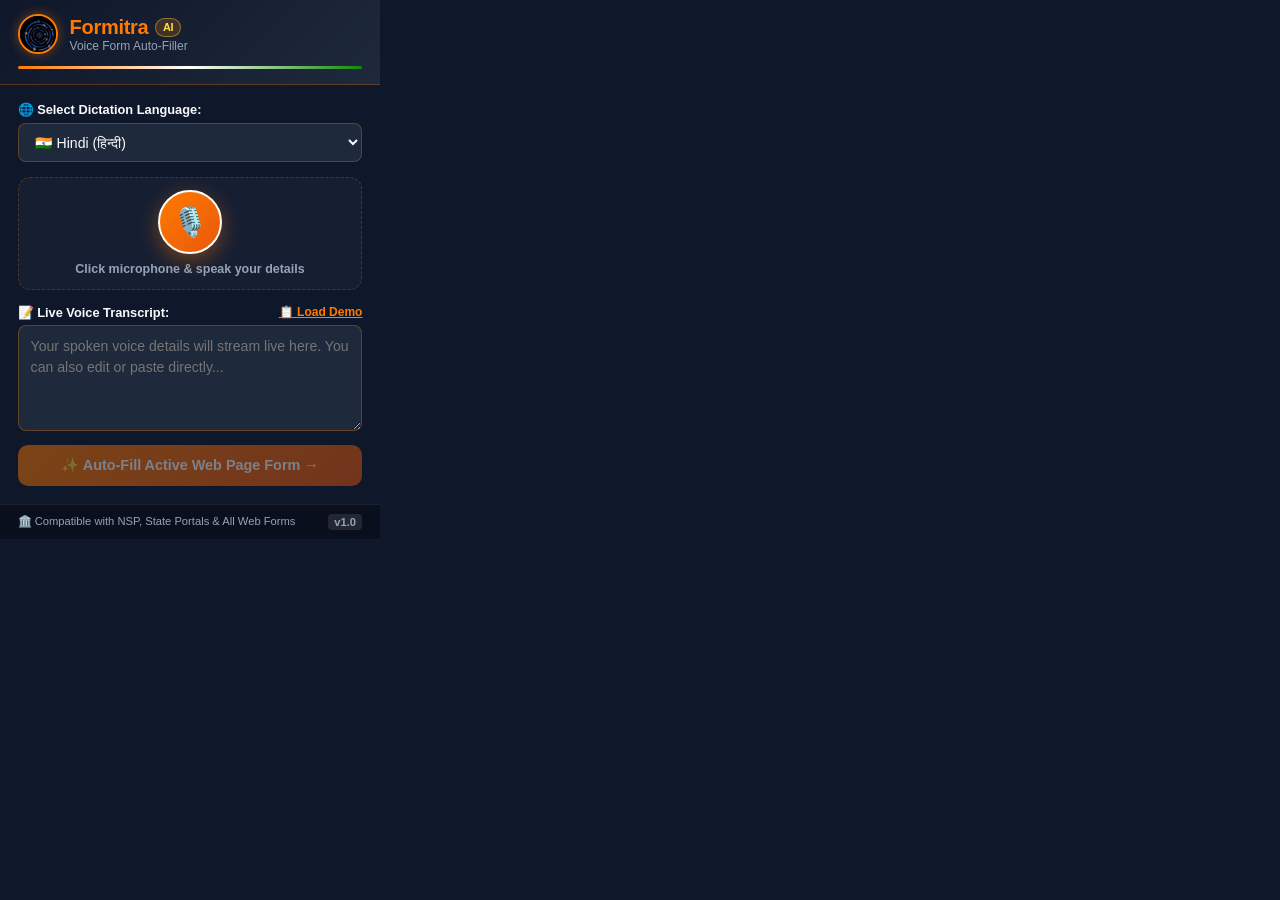
==== formitra_chrome_extension/popup.html @ 690c63d8 "Add standalone Formitra Chrome Browser Extension (Manifest V3) for AI voice auto-filling any web for" ====
<!DOCTYPE html>
<html lang="en">
<head>
  <meta charset="UTF-8">
  <meta name="viewport" content="width=device-width, initial-scale=1.0">
  <title>Formitra — AI Voice Form Auto-Filler</title>
  <link rel="stylesheet" href="popup.css">
</head>
<body>
  <div class="extension-container">
    <!-- Header -->
    <div class="header">
      <div class="logo-wrapper">
        <img src="icons/icon48.png" alt="Formitra Logo" class="brand-logo" />
        <div>
          <div class="brand-title">Formitra <span class="brand-badge">AI</span></div>
          <div class="brand-subtitle">Voice Form Auto-Filler</div>
        </div>
      </div>
      <div class="tricolour-bar"></div>
    </div>

    <!-- Main Content -->
    <div class="content">
      <!-- Language Picker -->
      <div class="field-group">
        <label for="langSelect" class="field-label">🌐 Select Dictation Language:</label>
        <select id="langSelect" class="custom-select">
          <option value="hi-IN" selected>🇮🇳 Hindi (हिन्दी)</option>
          <option value="en-IN">🇬🇧 English (India)</option>
          <option value="or-IN">🇮🇳 Odia (ଓଡ଼ିଆ)</option>
          <option value="ta-IN">🇮🇳 Tamil (தமிழ்)</option>
          <option value="te-IN">🇮🇳 Telugu (తెలుగు)</option>
          <option value="bn-IN">🇮🇳 Bengali (বাংলা)</option>
          <option value="mr-IN">🇮🇳 Marathi (मराठी)</option>
          <option value="kn-IN">🇮🇳 Kannada (கன்னட)</option>
          <option value="ml-IN">🇮🇳 Malayalam (മലയാളം)</option>
        </select>
      </div>

      <!-- Live Mic Dictation Button -->
      <div class="mic-section">
        <button id="micBtn" class="mic-button" title="Click to start voice dictation">
          <span class="mic-icon" id="micIcon">🎙️</span>
          <span class="pulse-ring"></span>
        </button>
        <div id="statusText" class="status-text">Click microphone & speak your details</div>
        <div id="langDetected" class="lang-badge hidden">🌐 Auto-Detected Language</div>
      </div>

      <!-- Live Transcript Display -->
      <div class="field-group">
        <div class="label-row">
          <label for="transcriptText" class="field-label">📝 Live Voice Transcript:</label>
          <button id="demoBtn" class="text-link-btn">📋 Load Demo</button>
        </div>
        <textarea id="transcriptText" class="custom-textarea" rows="4" placeholder="Your spoken voice details will stream live here. You can also edit or paste directly..."></textarea>
      </div>

      <!-- AI Extracted Fields Preview -->
      <div id="extractionCard" class="extraction-card hidden">
        <div class="extraction-header">
          <span>🤖 Gemma AI Extracted Fields (<span id="extractedCount">0</span>)</span>
        </div>
        <div id="extractionGrid" class="extraction-grid"></div>
      </div>

      <!-- Action Button -->
      <div class="action-section">
        <button id="autoFillBtn" class="primary-btn" disabled>
          ✨ Auto-Fill Active Web Page Form →
        </button>
      </div>

      <!-- Status Alert Toast -->
      <div id="toast" class="toast hidden"></div>
    </div>

    <!-- Footer -->
    <div class="footer">
      <span>🏛️ Compatible with NSP, State Portals & All Web Forms</span>
      <span class="ver-tag">v1.0</span>
    </div>
  </div>

  <script src="popup.js"></script>
</body>
</html>
---- formitra_chrome_extension/popup.css ----
/* popup.css — Formitra Chrome Extension Theme */

:root {
  --primary: #FF7A00;
  --primary-hover: #EA580C;
  --bg-dark: #0F172A;
  --card-dark: #1E293B;
  --text-light: #F8FAFC;
  --text-muted: #94A3B8;
  --border-dark: rgba(255, 122, 0, 0.3);
  --success: #10B981;
  --gold: #FDE047;
}

* {
  box-sizing: border-box;
  margin: 0;
  padding: 0;
  font-family: -apple-system, BlinkMacSystemFont, "Segoe UI", Roboto, Oxygen, Ubuntu, Cantarell, sans-serif;
}

body {
  width: 380px;
  background-color: var(--bg-dark);
  color: var(--text-light);
  font-size: 14px;
}

.extension-container {
  display: flex;
  flex-direction: column;
  min-height: 520px;
}

/* Header */
.header {
  background: linear-gradient(135deg, #0F172A 0%, #1E293B 100%);
  padding: 0.9rem 1.1rem;
  position: relative;
  border-bottom: 1px solid var(--border-dark);
}

.logo-wrapper {
  display: flex;
  align-items: center;
  gap: 0.75rem;
}

.brand-logo {
  width: 40px;
  height: 40px;
  border-radius: 50%;
  border: 2px solid var(--primary);
  box-shadow: 0 0 12px rgba(255, 122, 0, 0.4);
  object-fit: cover;
}

.brand-title {
  font-size: 1.25rem;
  font-weight: 800;
  color: var(--primary);
  letter-spacing: -0.3px;
  display: flex;
  align-items: center;
  gap: 0.4rem;
}

.brand-badge {
  background: rgba(255, 122, 0, 0.2);
  color: var(--gold);
  border: 1px solid rgba(253, 224, 71, 0.4);
  font-size: 0.68rem;
  padding: 0.15rem 0.45rem;
  border-radius: 20px;
  font-weight: 700;
}

.brand-subtitle {
  font-size: 0.75rem;
  color: var(--text-muted);
}

.tricolour-bar {
  height: 3px;
  background: linear-gradient(90deg, #FF7A00 0%, #FFFFFF 50%, #138808 100%);
  margin-top: 0.75rem;
  border-radius: 2px;
}

/* Content */
.content {
  padding: 1.1rem;
  display: flex;
  flex-direction: column;
  gap: 0.9rem;
  flex: 1;
}

.field-group {
  display: flex;
  flex-direction: column;
  gap: 0.35rem;
}

.field-label {
  font-size: 0.8rem;
  font-weight: 700;
  color: var(--text-light);
}

.label-row {
  display: flex;
  justify-content: space-between;
  align-items: center;
}

.text-link-btn {
  background: none;
  border: none;
  color: var(--primary);
  font-size: 0.75rem;
  font-weight: 700;
  cursor: pointer;
  text-decoration: underline;
}

.custom-select, .custom-textarea {
  background: #1E293B;
  color: #F8FAFC;
  border: 1px solid rgba(255, 122, 0, 0.3);
  border-radius: 8px;
  padding: 0.6rem 0.75rem;
  font-size: 0.88rem;
  outline: none;
  transition: all 0.2s ease;
}

.custom-select:focus, .custom-textarea:focus {
  border-color: var(--primary);
  box-shadow: 0 0 8px rgba(255, 122, 0, 0.3);
}

.custom-textarea {
  resize: vertical;
  line-height: 1.5;
}

/* Mic Section */
.mic-section {
  display: flex;
  flex-direction: column;
  align-items: center;
  justify-content: center;
  padding: 0.8rem 0;
  gap: 0.5rem;
  background: rgba(30, 41, 59, 0.5);
  border-radius: 12px;
  border: 1px dashed rgba(255, 122, 0, 0.25);
}

.mic-button {
  width: 64px;
  height: 64px;
  border-radius: 50%;
  background: linear-gradient(135deg, #FF7A00, #EA580C);
  border: 2px solid #FFFFFF;
  color: #FFFFFF;
  font-size: 1.8rem;
  cursor: pointer;
  position: relative;
  display: flex;
  align-items: center;
  justify-content: center;
  box-shadow: 0 6px 20px rgba(255, 122, 0, 0.4);
  transition: transform 0.2s ease;
}

.mic-button:hover {
  transform: scale(1.06);
}

.mic-button.recording {
  background: linear-gradient(135deg, #EF4444, #DC2626);
  animation: pulse-red 1.2s infinite;
}

@keyframes pulse-red {
  0% { box-shadow: 0 0 0 0 rgba(239, 68, 68, 0.7); }
  70% { box-shadow: 0 0 0 18px rgba(239, 68, 68, 0); }
  100% { box-shadow: 0 0 0 0 rgba(239, 68, 68, 0); }
}

.status-text {
  font-size: 0.78rem;
  color: var(--text-muted);
  font-weight: 600;
}

.lang-badge {
  background: rgba(16, 185, 129, 0.15);
  color: #34D399;
  border: 1px solid rgba(52, 211, 153, 0.3);
  padding: 0.25rem 0.6rem;
  border-radius: 20px;
  font-size: 0.72rem;
  font-weight: 700;
}

/* Extraction Grid */
.extraction-card {
  background: #1E293B;
  border: 1px solid rgba(16, 185, 129, 0.4);
  border-radius: 10px;
  padding: 0.75rem;
}

.extraction-header {
  font-size: 0.8rem;
  font-weight: 800;
  color: #34D399;
  margin-bottom: 0.5rem;
}

.extraction-grid {
  display: flex;
  flex-direction: column;
  gap: 0.35rem;
  max-height: 140px;
  overflow-y: auto;
}

.extraction-item {
  display: flex;
  justify-content: space-between;
  font-size: 0.78rem;
  padding: 0.35rem 0.5rem;
  background: rgba(15, 23, 42, 0.6);
  border-radius: 6px;
}

.field-key {
  font-weight: 700;
  color: var(--primary);
}

.field-val {
  color: #F8FAFC;
}

/* Action Button */
.primary-btn {
  width: 100%;
  background: linear-gradient(135deg, #FF7A00, #EA580C);
  color: #FFFFFF;
  border: none;
  padding: 0.75rem 1rem;
  border-radius: 10px;
  font-size: 0.9rem;
  font-weight: 800;
  cursor: pointer;
  box-shadow: 0 4px 15px rgba(255, 122, 0, 0.35);
  transition: all 0.2s ease;
}

.primary-btn:hover:not(:disabled) {
  opacity: 0.92;
  transform: translateY(-1px);
}

.primary-btn:disabled {
  opacity: 0.45;
  cursor: not-allowed;
  box-shadow: none;
}

.toast {
  background: #059669;
  color: #FFFFFF;
  padding: 0.6rem 0.8rem;
  border-radius: 8px;
  font-size: 0.78rem;
  font-weight: 700;
  text-align: center;
}

.hidden {
  display: none !important;
}

/* Footer */
.footer {
  background: #0A0F1D;
  padding: 0.6rem 1.1rem;
  border-top: 1px solid rgba(255, 255, 255, 0.08);
  display: flex;
  justify-content: space-between;
  align-items: center;
  font-size: 0.7rem;
  color: var(--text-muted);
}

.ver-tag {
  background: rgba(255, 255, 255, 0.1);
  padding: 0.1rem 0.4rem;
  border-radius: 4px;
  font-weight: 700;
}
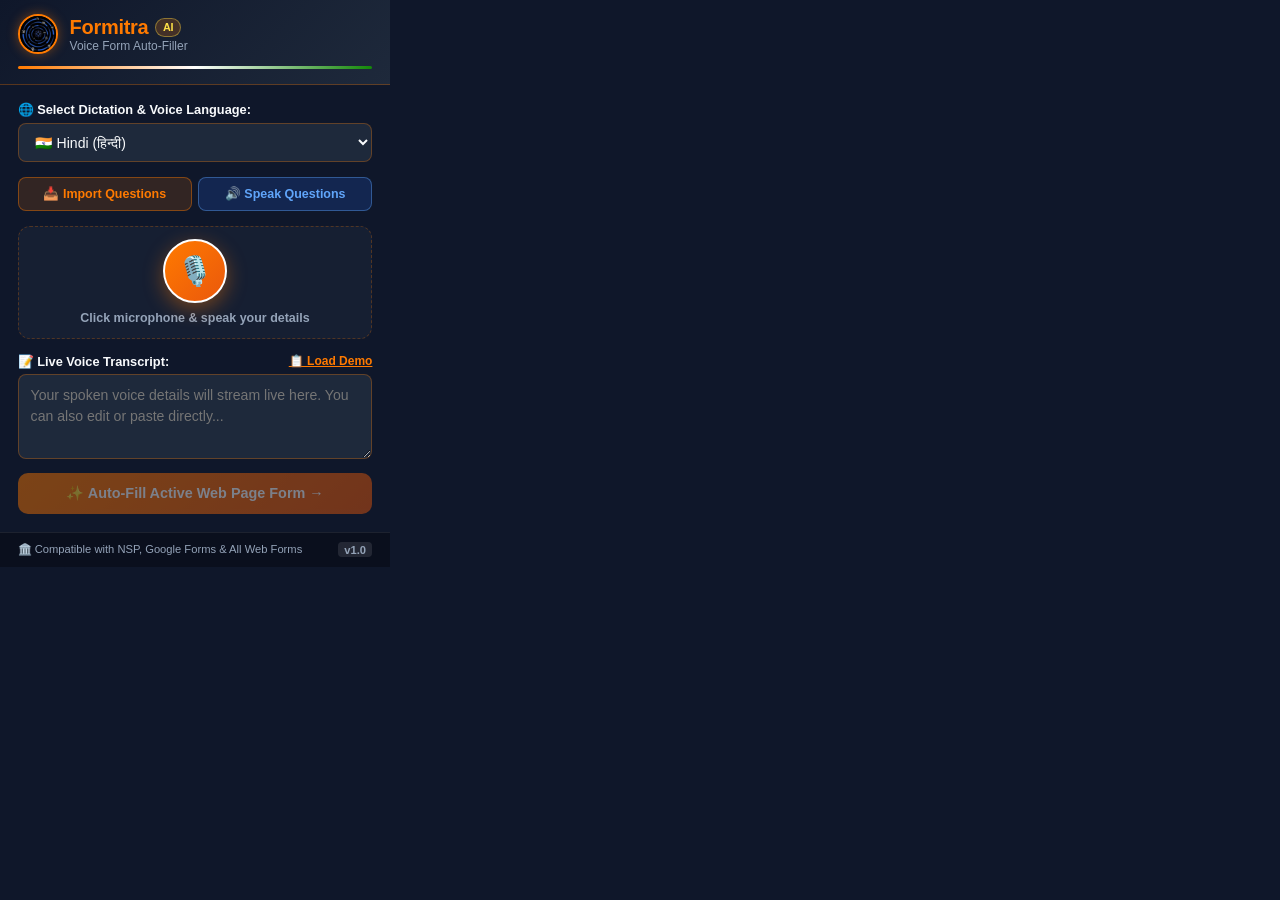
==== commit 53e62149: "Add form question importer and multilingual voice prompter in selected language across Chrome Extens" ====
--- a/formitra_chrome_extension/popup.html
+++ b/formitra_chrome_extension/popup.html
@@ -24,7 +24,7 @@
     <div class="content">
       <!-- Language Picker -->
       <div class="field-group">
-        <label for="langSelect" class="field-label">🌐 Select Dictation Language:</label>
+        <label for="langSelect" class="field-label">🌐 Select Dictation & Voice Language:</label>
         <select id="langSelect" class="custom-select">
           <option value="hi-IN" selected>🇮🇳 Hindi (हिन्दी)</option>
           <option value="en-IN">🇬🇧 English (India)</option>
@@ -33,9 +33,29 @@
           <option value="te-IN">🇮🇳 Telugu (తెలుగు)</option>
           <option value="bn-IN">🇮🇳 Bengali (বাংলা)</option>
           <option value="mr-IN">🇮🇳 Marathi (मराठी)</option>
-          <option value="kn-IN">🇮🇳 Kannada (கன்னட)</option>
+          <option value="kn-IN">🇮🇳 Kannada (ಕನ್ನಡ)</option>
           <option value="ml-IN">🇮🇳 Malayalam (മലയാളം)</option>
         </select>
+      </div>
+
+      <!-- Question Import & Voice Assistant Tools -->
+      <div class="field-group">
+        <div style="display:flex;gap:6px;">
+          <button id="importQuestionsBtn" class="secondary-btn" title="Scrape and import form questions from current web page / Google Form">
+            📥 Import Questions
+          </button>
+          <button id="speakQuestionsBtn" class="secondary-btn glow-btn" title="Read questions aloud in selected language">
+            🔊 Speak Questions
+          </button>
+        </div>
+      </div>
+
+      <!-- Imported Questions Card -->
+      <div id="questionsCard" class="questions-card hidden">
+        <div class="questions-header">
+          <span>📋 Imported Form Questions (<span id="questionsCount">0</span>)</span>
+        </div>
+        <div id="questionsList" class="questions-list"></div>
       </div>
 
       <!-- Live Mic Dictation Button -->
@@ -54,7 +74,7 @@
           <label for="transcriptText" class="field-label">📝 Live Voice Transcript:</label>
           <button id="demoBtn" class="text-link-btn">📋 Load Demo</button>
         </div>
-        <textarea id="transcriptText" class="custom-textarea" rows="4" placeholder="Your spoken voice details will stream live here. You can also edit or paste directly..."></textarea>
+        <textarea id="transcriptText" class="custom-textarea" rows="3" placeholder="Your spoken voice details will stream live here. You can also edit or paste directly..."></textarea>
       </div>
 
       <!-- AI Extracted Fields Preview -->
@@ -78,7 +98,7 @@
 
     <!-- Footer -->
     <div class="footer">
-      <span>🏛️ Compatible with NSP, State Portals & All Web Forms</span>
+      <span>🏛️ Compatible with NSP, Google Forms & All Web Forms</span>
       <span class="ver-tag">v1.0</span>
     </div>
   </div>
--- a/formitra_chrome_extension/popup.css
+++ b/formitra_chrome_extension/popup.css
@@ -20,7 +20,7 @@
 }
 
 body {
-  width: 380px;
+  width: 390px;
   background-color: var(--bg-dark);
   color: var(--text-light);
   font-size: 14px;
@@ -29,7 +29,7 @@
 .extension-container {
   display: flex;
   flex-direction: column;
-  min-height: 520px;
+  min-height: 540px;
 }
 
 /* Header */
@@ -143,6 +143,93 @@
 .custom-textarea {
   resize: vertical;
   line-height: 1.5;
+}
+
+.secondary-btn {
+  flex: 1;
+  background: rgba(255, 122, 0, 0.15);
+  color: #FF7A00;
+  border: 1px solid rgba(255, 122, 0, 0.4);
+  padding: 0.55rem 0.65rem;
+  border-radius: 8px;
+  font-size: 0.78rem;
+  font-weight: 700;
+  cursor: pointer;
+  transition: all 0.2s ease;
+}
+
+.secondary-btn:hover {
+  background: rgba(255, 122, 0, 0.28);
+  border-color: #FF7A00;
+}
+
+.glow-btn {
+  background: rgba(37, 99, 235, 0.2);
+  color: #60A5FA;
+  border: 1px solid rgba(96, 165, 250, 0.4);
+}
+
+.glow-btn:hover {
+  background: rgba(37, 99, 235, 0.35);
+  border-color: #60A5FA;
+}
+
+/* Questions Card */
+.questions-card {
+  background: #1E293B;
+  border: 1px solid rgba(255, 122, 0, 0.4);
+  border-radius: 10px;
+  padding: 0.75rem;
+}
+
+.questions-header {
+  font-size: 0.8rem;
+  font-weight: 800;
+  color: #FF7A00;
+  margin-bottom: 0.5rem;
+}
+
+.questions-list {
+  display: flex;
+  flex-direction: column;
+  gap: 0.4rem;
+  max-height: 150px;
+  overflow-y: auto;
+}
+
+.q-item {
+  display: flex;
+  justify-content: space-between;
+  align-items: center;
+  padding: 0.4rem 0.6rem;
+  background: rgba(15, 23, 42, 0.6);
+  border-radius: 6px;
+  font-size: 0.78rem;
+}
+
+.q-title {
+  font-weight: 600;
+  color: #F8FAFC;
+}
+
+.q-trans {
+  font-size: 0.72rem;
+  color: #CBD5E1;
+  margin-top: 0.15rem;
+}
+
+.q-speak-btn {
+  background: rgba(255, 122, 0, 0.2);
+  border: 1px solid #FF7A00;
+  color: #FFF;
+  border-radius: 50%;
+  width: 26px;
+  height: 26px;
+  cursor: pointer;
+  font-size: 11px;
+  display: flex;
+  align-items: center;
+  justify-content: center;
 }
 
 /* Mic Section */
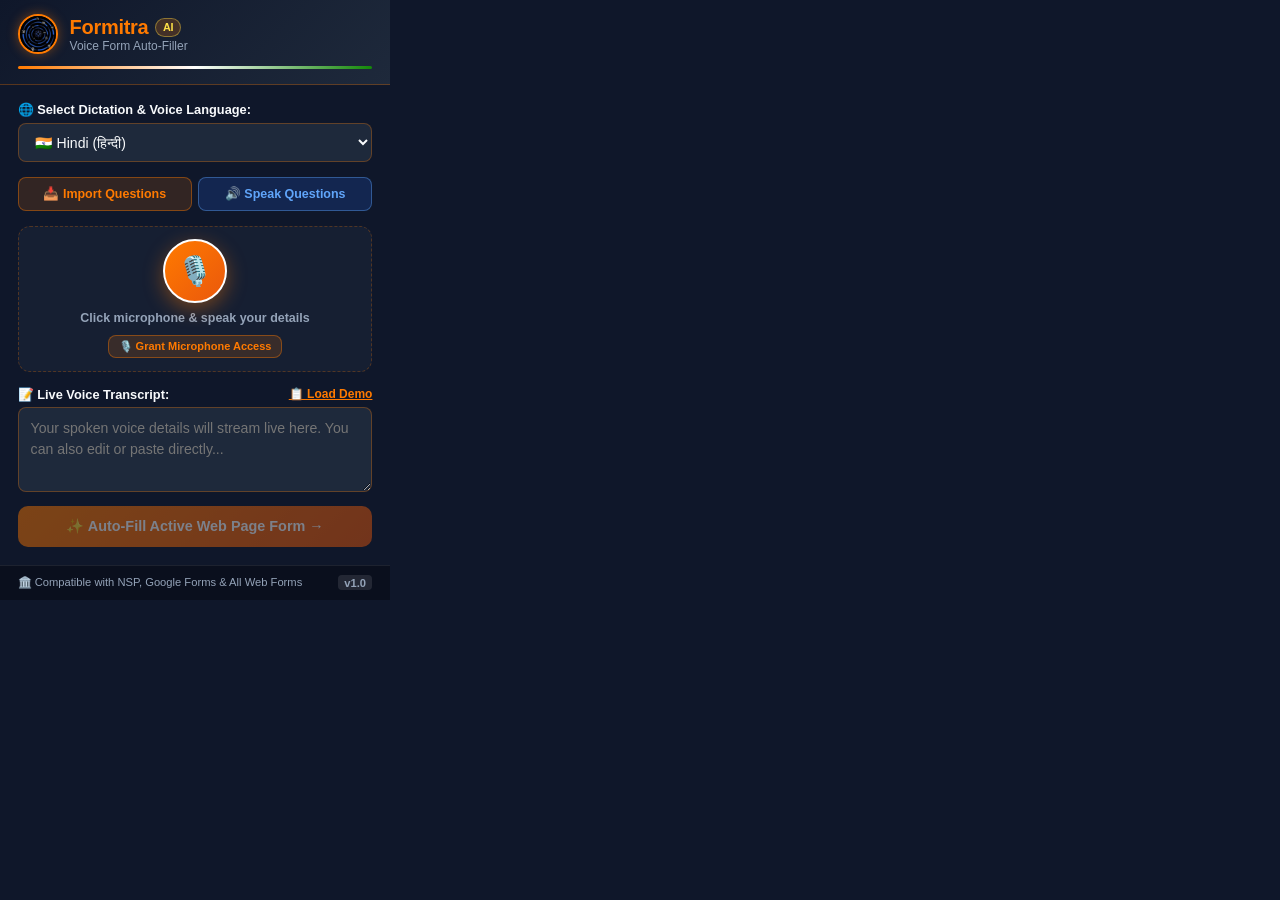
==== commit 105343f1: "Add Chrome Extension microphone permission authorization handler with permission.html tab and automa" ====
--- a/formitra_chrome_extension/popup.html
+++ b/formitra_chrome_extension/popup.html
@@ -65,6 +65,7 @@
           <span class="pulse-ring"></span>
         </button>
         <div id="statusText" class="status-text">Click microphone & speak your details</div>
+        <button id="grantMicBtn" class="secondary-btn" style="padding:4px 10px;font-size:11px;margin-top:2px;">🎙️ Grant Microphone Access</button>
         <div id="langDetected" class="lang-badge hidden">🌐 Auto-Detected Language</div>
       </div>
 
